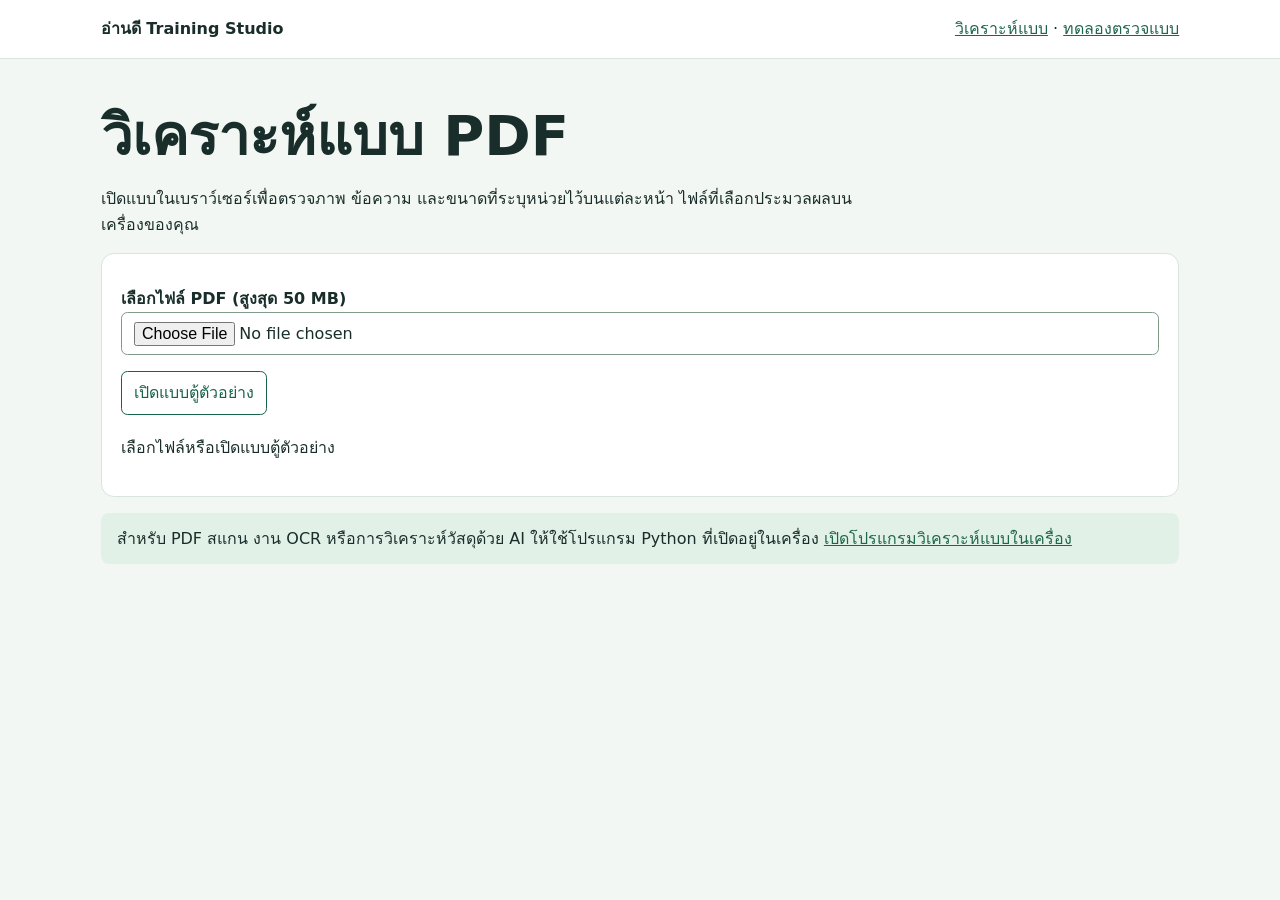
==== docs/analysis.html @ 08601f40 "Add browser PDF drawing analysis page" ====
<!doctype html>
<html lang="th">
<head>
  <meta charset="utf-8">
  <meta name="viewport" content="width=device-width, initial-scale=1">
  <title>วิเคราะห์แบบ | อ่านดี Training Studio</title>
  <link rel="stylesheet" href="style.css">
  <script src="analysis.js" type="module"></script>
</head>
<body>
  <header><div class="wrap"><strong>อ่านดี Training Studio</strong><nav aria-label="เมนูหลัก"><a href="analysis.html" aria-current="page">วิเคราะห์แบบ</a> · <a href="./">ทดลองตรวจแบบ</a></nav></div></header>
  <main class="wrap">
    <h1>วิเคราะห์แบบ PDF</h1>
    <p class="intro">เปิดแบบในเบราว์เซอร์เพื่อตรวจภาพ ข้อความ และขนาดที่ระบุหน่วยไว้บนแต่ละหน้า ไฟล์ที่เลือกประมวลผลบนเครื่องของคุณ</p>
    <section class="card" aria-label="เลือกแบบ">
      <label for="pdf">เลือกไฟล์ PDF (สูงสุด 50 MB)</label>
      <input id="pdf" type="file" accept=".pdf,application/pdf">
      <div class="actions"><button id="sample" type="button" class="secondary">เปิดแบบตู้ตัวอย่าง</button></div>
      <p id="file-status" role="status">เลือกไฟล์หรือเปิดแบบตู้ตัวอย่าง</p>
    </section>
    <section class="workspace" aria-label="ผลวิเคราะห์" id="results" hidden>
      <div class="card">
        <h2>ต้นฉบับ</h2>
        <div class="actions">
          <button id="previous" type="button" class="secondary">หน้าก่อนหน้า</button>
          <button id="next" type="button" class="secondary">หน้าถัดไป</button>
          <span id="page-number" aria-live="polite"></span>
        </div>
        <div class="drawing"><canvas id="preview" aria-label="ภาพหน้าปัจจุบันของไฟล์แบบ" style="position:static;display:block;height:auto;cursor:auto;touch-action:auto"></canvas></div>
      </div>
      <div class="card">
        <h2>ขนาดที่พบในข้อความ</h2>
        <ul id="dimensions"></ul>
        <p id="text-note" role="status"></p>
        <details>
          <summary>ดูข้อความจาก PDF</summary>
          <pre id="extracted" style="white-space:pre-wrap;overflow-wrap:anywhere"></pre>
        </details>
        <div class="actions"><button id="download-text" type="button">ดาวน์โหลดข้อความหน้านี้</button></div>
      </div>
    </section>
    <p class="notice">สำหรับ PDF สแกน งาน OCR หรือการวิเคราะห์วัสดุด้วย AI ให้ใช้โปรแกรม Python ที่เปิดอยู่ในเครื่อง <a href="http://127.0.0.1:8768/" target="_blank" rel="noopener noreferrer">เปิดโปรแกรมวิเคราะห์แบบในเครื่อง</a></p>
  </main>
</body>
</html>
---- docs/style.css ----
:root{color-scheme:light;font:16px/1.6 "Leelawadee UI",system-ui,sans-serif;color:#192e2a;background:#f3f7f3}
*{box-sizing:border-box}
[hidden]{display:none!important}
body{margin:0}
header{background:white;border-bottom:1px solid #d8e4dc}
header .wrap{display:flex;align-items:center;justify-content:space-between;gap:1rem;padding-block:1rem}
a{color:#1e654b}
.wrap{max-width:1120px;margin:auto;padding-inline:1.3rem}
main{padding-block:2rem 4rem}
h1{line-height:1.22;font-size:clamp(2rem,5vw,3.5rem);margin:.2em 0}
h2{margin:0;font-size:1.3rem}
.intro{max-width:48rem}
.notice{background:#e2f1e8;padding:.8rem 1rem;border-radius:.5rem}
.workspace{display:grid;grid-template-columns:1.1fr 1fr;gap:1rem;align-items:start;margin-top:1.5rem}
.card{background:white;border:1px solid #d8e4dc;border-radius:.8rem;padding:1.2rem;min-width:0}
.muted{color:#4e655c;margin-top:.25rem}
.drawing{position:relative;border:1px solid #d8e4dc}
.drawing img{display:block;width:100%}
canvas{position:absolute;inset:0;width:100%;height:100%;cursor:crosshair;touch-action:none}
label{display:block;margin-top:.8rem;font-weight:600}
input,select,button{font:inherit;border-radius:.4rem;padding:.5rem .75rem}
input,select{display:block;width:100%;border:1px solid #829a8b;background:white}
button{border:1px solid #186249;background:#186249;color:white;cursor:pointer;margin:0 .2rem .25rem 0}
button.secondary{background:white;color:#186249}
button:disabled{opacity:.5;cursor:default}
.actions{margin-top:1rem;display:flex;flex-wrap:wrap;gap:.25rem}
#status{min-height:2rem}
@media(max-width:720px){.workspace{grid-template-columns:1fr}}
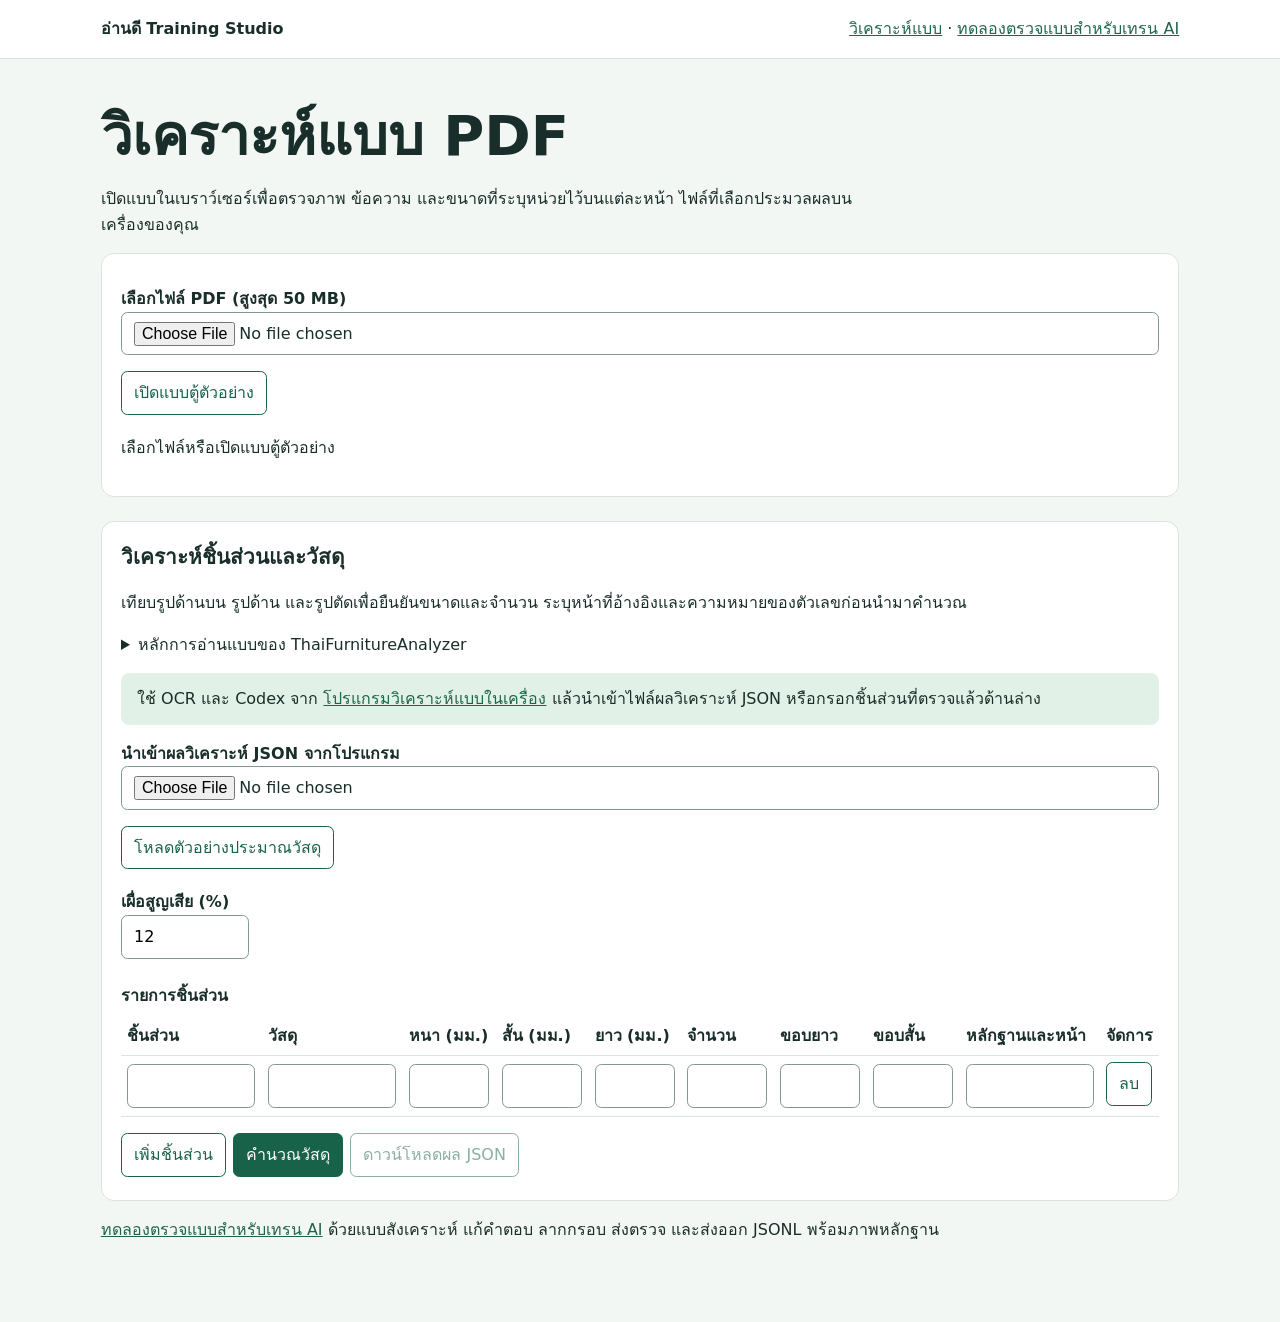
==== commit 745e2ae2: "Port drawing and material analysis to Pages" ====
--- a/docs/analysis.html
+++ b/docs/analysis.html
@@ -6,9 +6,10 @@
   <title>วิเคราะห์แบบ | อ่านดี Training Studio</title>
   <link rel="stylesheet" href="style.css">
   <script src="analysis.js" type="module"></script>
+  <script src="estimate.js" type="module"></script>
 </head>
 <body>
-  <header><div class="wrap"><strong>อ่านดี Training Studio</strong><nav aria-label="เมนูหลัก"><a href="analysis.html" aria-current="page">วิเคราะห์แบบ</a> · <a href="./">ทดลองตรวจแบบ</a></nav></div></header>
+  <header><div class="wrap"><strong>อ่านดี Training Studio</strong><nav aria-label="เมนูหลัก"><a href="analysis.html" aria-current="page">วิเคราะห์แบบ</a> · <a href="./#workspace">ทดลองตรวจแบบสำหรับเทรน AI</a></nav></div></header>
   <main class="wrap">
     <h1>วิเคราะห์แบบ PDF</h1>
     <p class="intro">เปิดแบบในเบราว์เซอร์เพื่อตรวจภาพ ข้อความ และขนาดที่ระบุหน่วยไว้บนแต่ละหน้า ไฟล์ที่เลือกประมวลผลบนเครื่องของคุณ</p>
@@ -39,7 +40,38 @@
         <div class="actions"><button id="download-text" type="button">ดาวน์โหลดข้อความหน้านี้</button></div>
       </div>
     </section>
-    <p class="notice">สำหรับ PDF สแกน งาน OCR หรือการวิเคราะห์วัสดุด้วย AI ให้ใช้โปรแกรม Python ที่เปิดอยู่ในเครื่อง <a href="http://127.0.0.1:8768/" target="_blank" rel="noopener noreferrer">เปิดโปรแกรมวิเคราะห์แบบในเครื่อง</a></p>
+    <section class="card estimate" aria-labelledby="estimate-title">
+      <h2 id="estimate-title">วิเคราะห์ชิ้นส่วนและวัสดุ</h2>
+      <p>เทียบรูปด้านบน รูปด้าน และรูปตัดเพื่อยืนยันขนาดและจำนวน ระบุหน้าที่อ้างอิงและความหมายของตัวเลขก่อนนำมาคำนวณ</p>
+      <details>
+        <summary>หลักการอ่านแบบของ ThaiFurnitureAnalyzer</summary>
+        <ol>
+          <li>ตรวจรุ่นของแบบ หน่วย สเกล และขนาดรวมกว้าง × ลึก × สูง จากมุมมองที่เกี่ยวข้อง</li>
+          <li>เทียบขนาดย่อยกับขนาดรวม นับชั้น ลิ้นชัก และอุปกรณ์จากภาพภายในหรือรูปตัด</li>
+          <li>จับคู่หมายเลขสเปกกับวัสดุ ความหนา ผิว และขอบของแต่ละชิ้น</li>
+          <li>บันทึกสิ่งที่อ่านตรง ค่าคำนวณ และสมมติฐานแยกกัน พร้อมหน้าและเหตุผล ถ้ายืนยันไม่ได้ให้เว้นค่า</li>
+          <li>ตรวจขนาดชนกัน ระยะติดตั้ง แนวลายไม้ รอยตัด และชิ้นที่เกินแผ่นก่อนสั่งตัด</li>
+        </ol>
+      </details>
+      <p class="notice">ใช้ OCR และ Codex จาก <a href="http://127.0.0.1:8768/" target="_blank" rel="noopener noreferrer">โปรแกรมวิเคราะห์แบบในเครื่อง</a> แล้วนำเข้าไฟล์ผลวิเคราะห์ JSON หรือกรอกชิ้นส่วนที่ตรวจแล้วด้านล่าง</p>
+      <label for="report-file">นำเข้าผลวิเคราะห์ JSON จากโปรแกรม</label>
+      <input id="report-file" type="file" accept=".json,application/json">
+      <div class="actions"><button id="estimate-sample" type="button" class="secondary">โหลดตัวอย่างประมาณวัสดุ</button></div>
+      <p id="import-status" role="status"></p>
+      <details id="report-context" hidden><summary>หลักฐาน สมมติฐาน และรายการตรวจจากรายงาน</summary><div id="report-details"></div></details>
+      <form id="estimate-form">
+        <label for="waste">เผื่อสูญเสีย (%)</label>
+        <input id="waste" type="number" min="0" max="50" step="any" required value="12">
+        <div class="table-scroll"><table>
+          <caption>รายการชิ้นส่วน</caption>
+          <thead><tr><th>ชิ้นส่วน</th><th>วัสดุ</th><th>หนา (มม.)</th><th>สั้น (มม.)</th><th>ยาว (มม.)</th><th>จำนวน</th><th>ขอบยาว</th><th>ขอบสั้น</th><th>หลักฐานและหน้า</th><th>จัดการ</th></tr></thead>
+          <tbody id="parts"></tbody>
+        </table></div>
+        <div class="actions"><button id="add-part" class="secondary" type="button">เพิ่มชิ้นส่วน</button><button type="submit">คำนวณวัสดุ</button><button id="estimate-download" class="secondary" type="button" disabled>ดาวน์โหลดผล JSON</button></div>
+      </form>
+      <div id="estimate-output" aria-live="polite"></div>
+    </section>
+    <p><a href="./#workspace">ทดลองตรวจแบบสำหรับเทรน AI</a> ด้วยแบบสังเคราะห์ แก้คำตอบ ลากกรอบ ส่งตรวจ และส่งออก JSONL พร้อมภาพหลักฐาน</p>
   </main>
 </body>
 </html>
--- a/docs/style.css
+++ b/docs/style.css
@@ -24,5 +24,15 @@
 button.secondary{background:white;color:#186249}
 button:disabled{opacity:.5;cursor:default}
 .actions{margin-top:1rem;display:flex;flex-wrap:wrap;gap:.25rem}
+.estimate{margin-top:1.5rem}
+.table-scroll{overflow:auto;margin-block:1rem}
+.estimate table{width:100%;border-collapse:collapse;text-align:left}
+.estimate th,.estimate td{padding:.4rem;border-bottom:1px solid #d8e4dc}
+.estimate th{white-space:nowrap}
+.estimate td input{min-width:5rem}
+.estimate td input[type=text]{min-width:8rem}
+.estimate caption{text-align:left;font-weight:600;margin:.5rem 0}
+.estimate input#waste{max-width:8rem}
+.estimate summary{cursor:pointer}
 #status{min-height:2rem}
 @media(max-width:720px){.workspace{grid-template-columns:1fr}}
